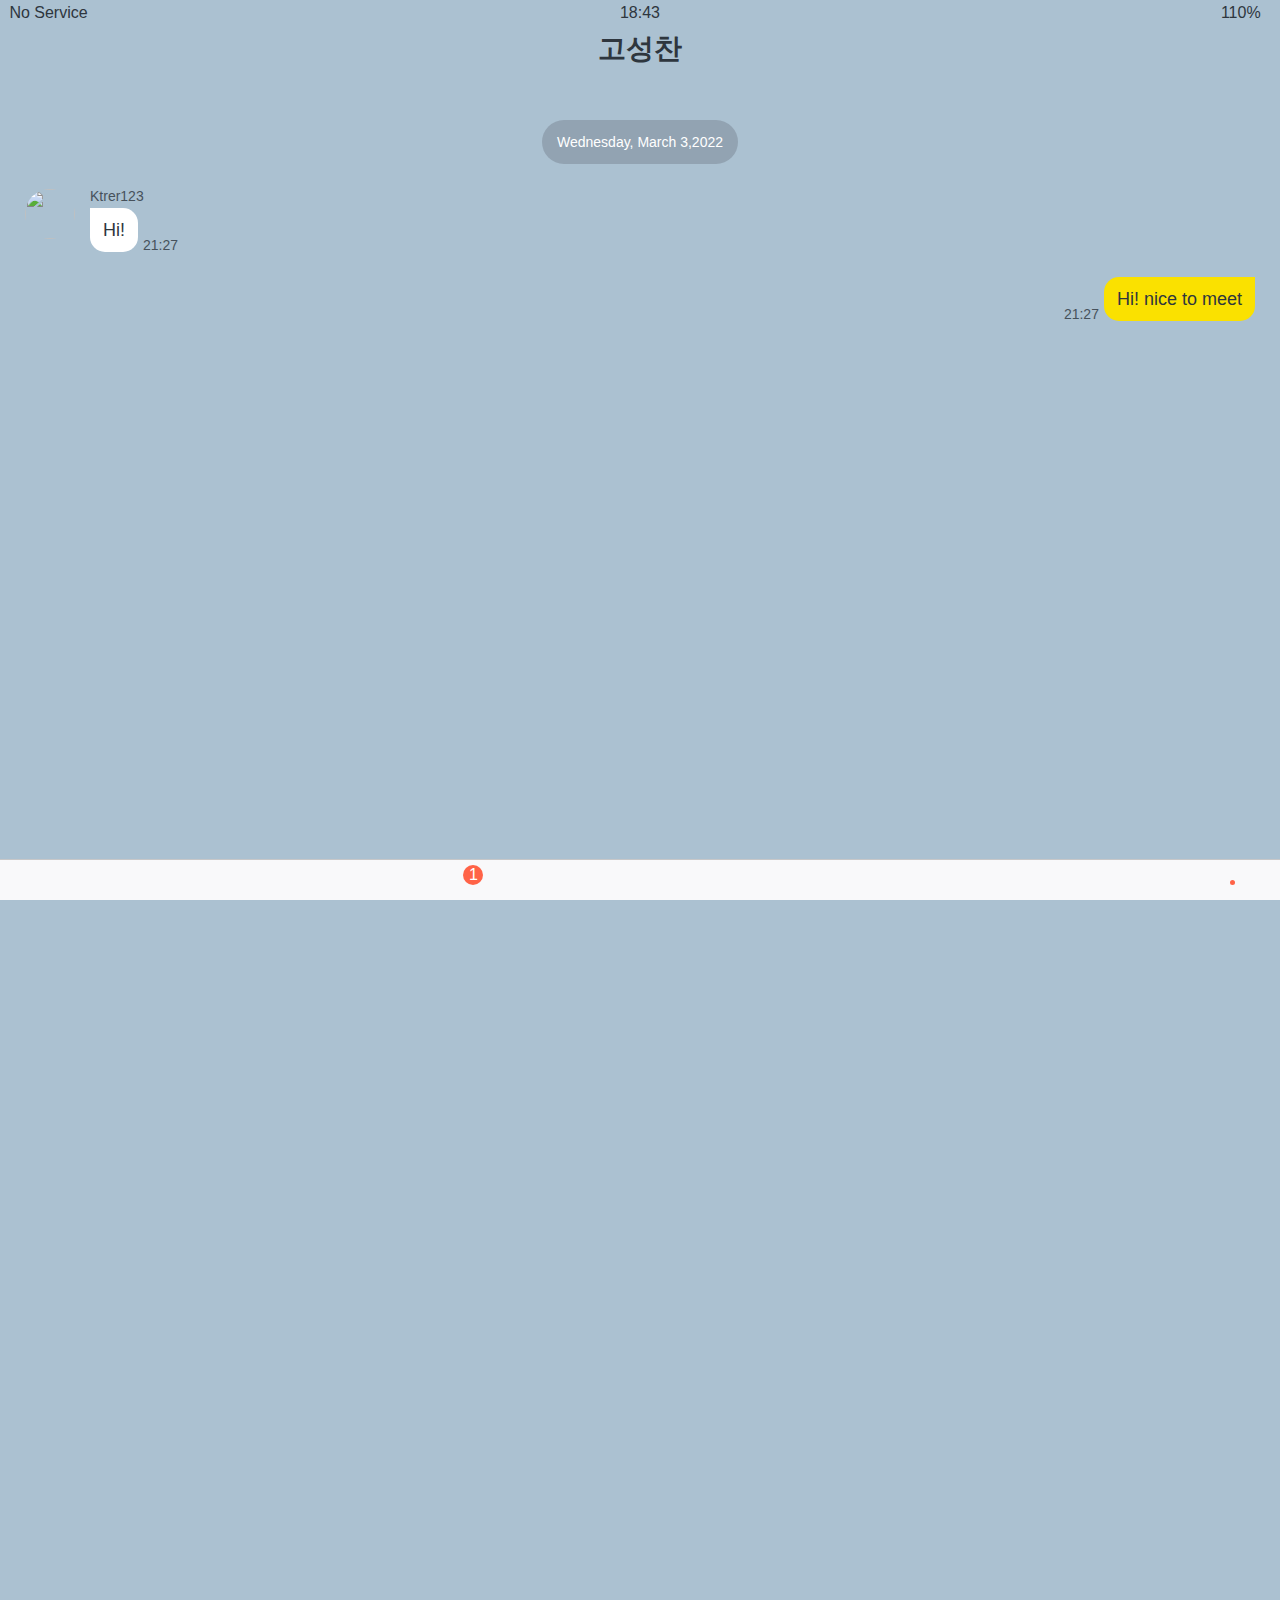
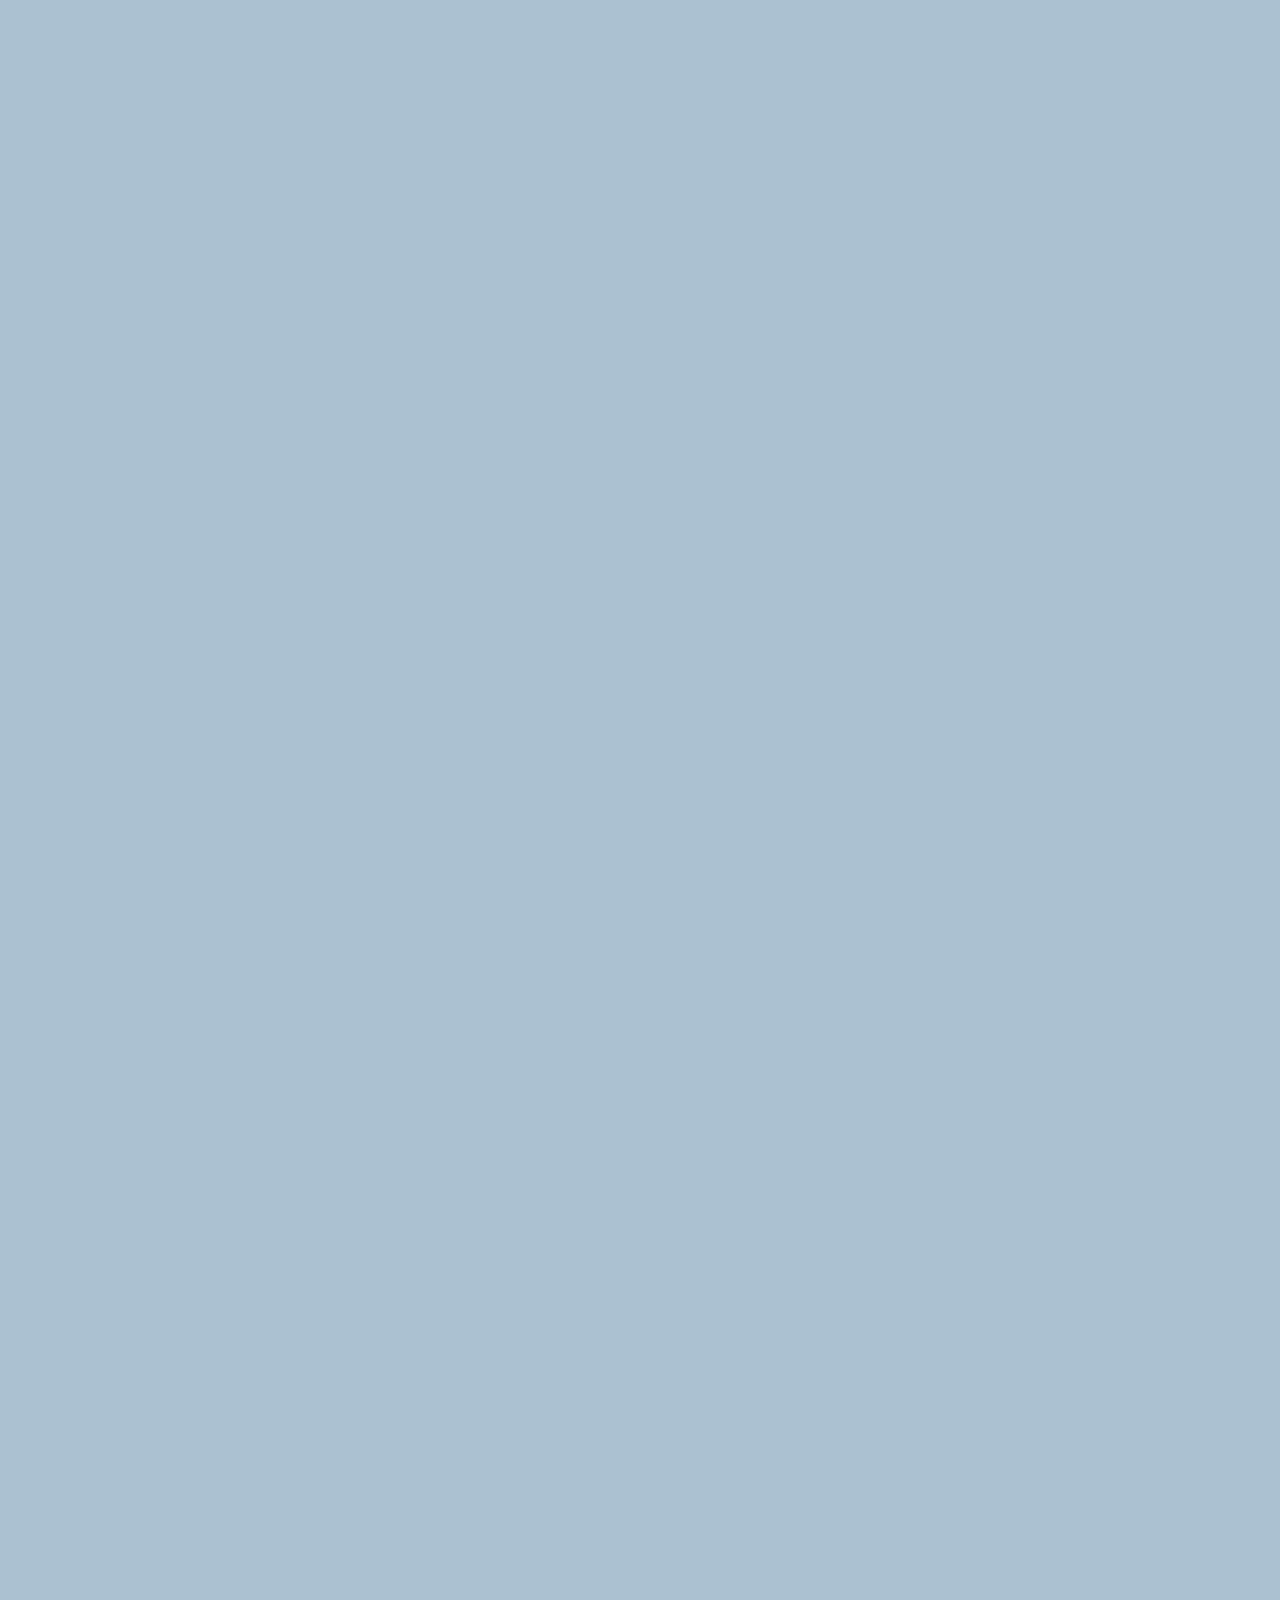
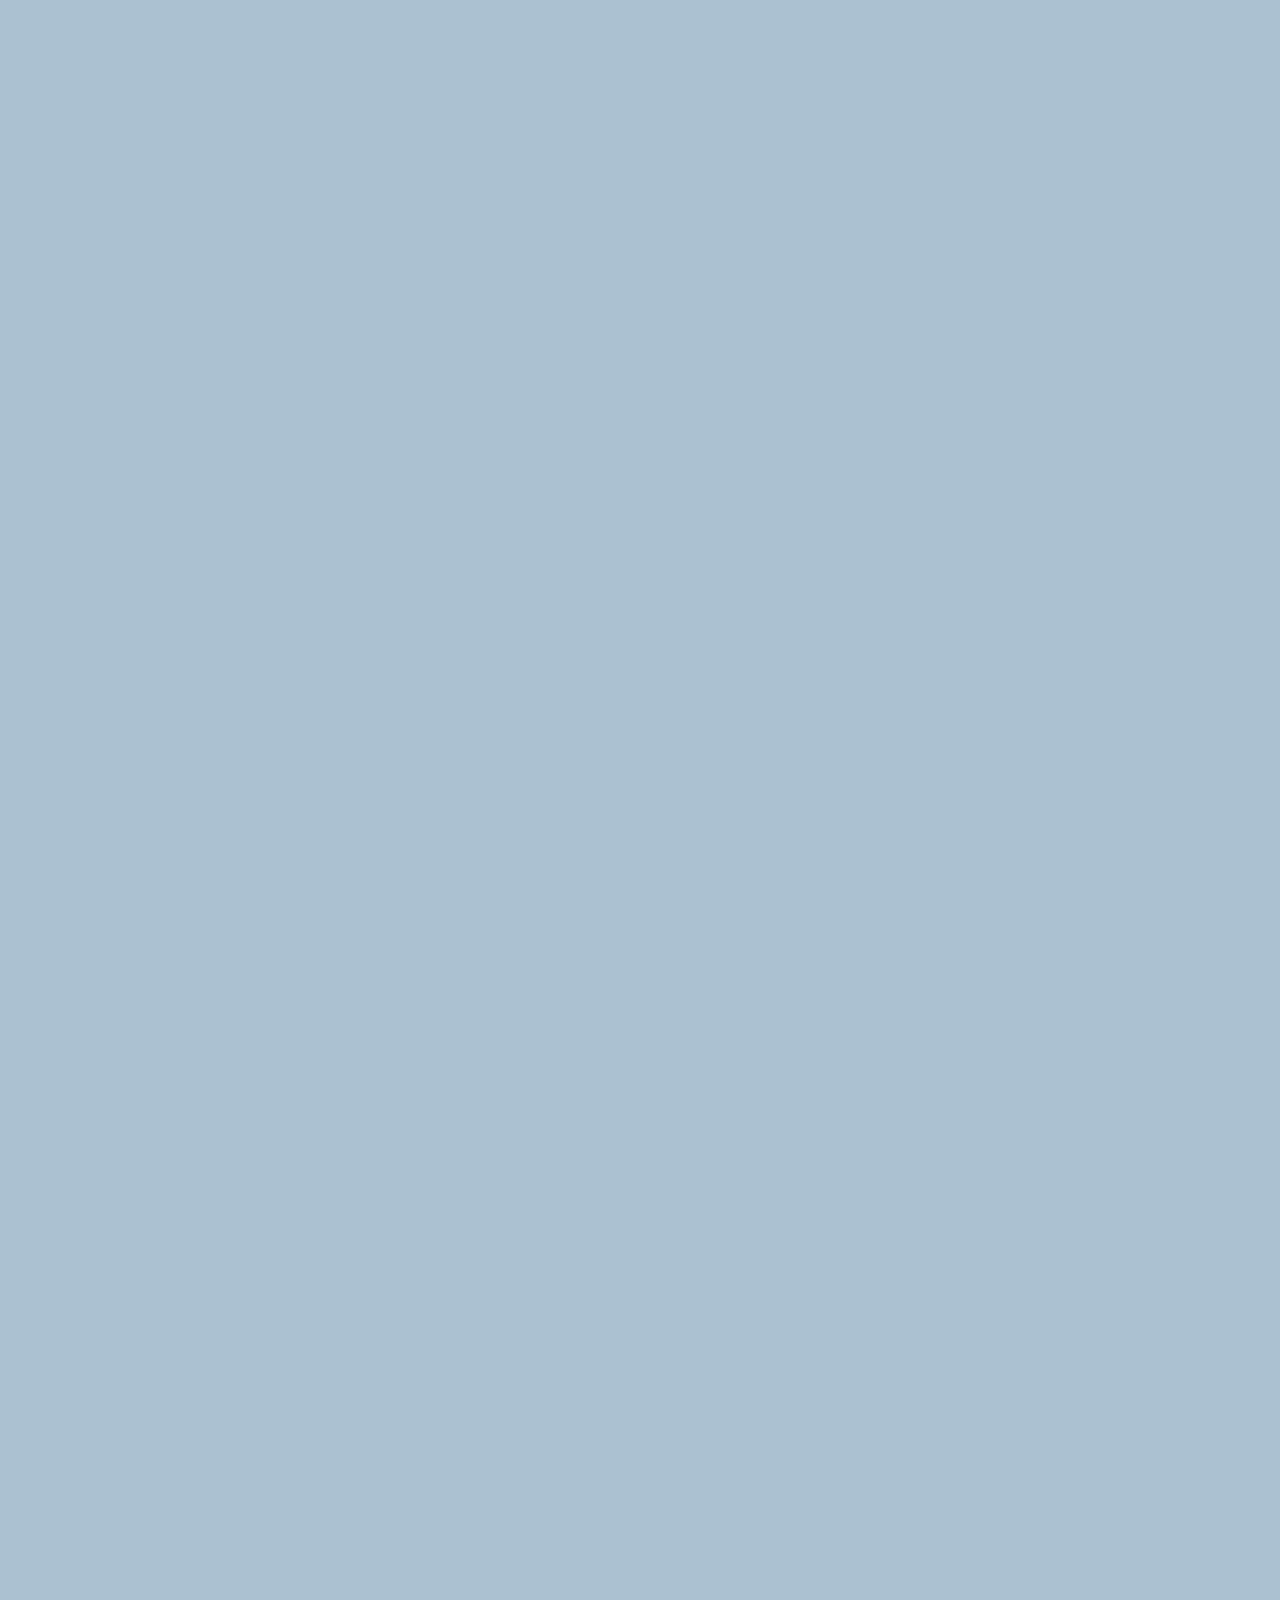
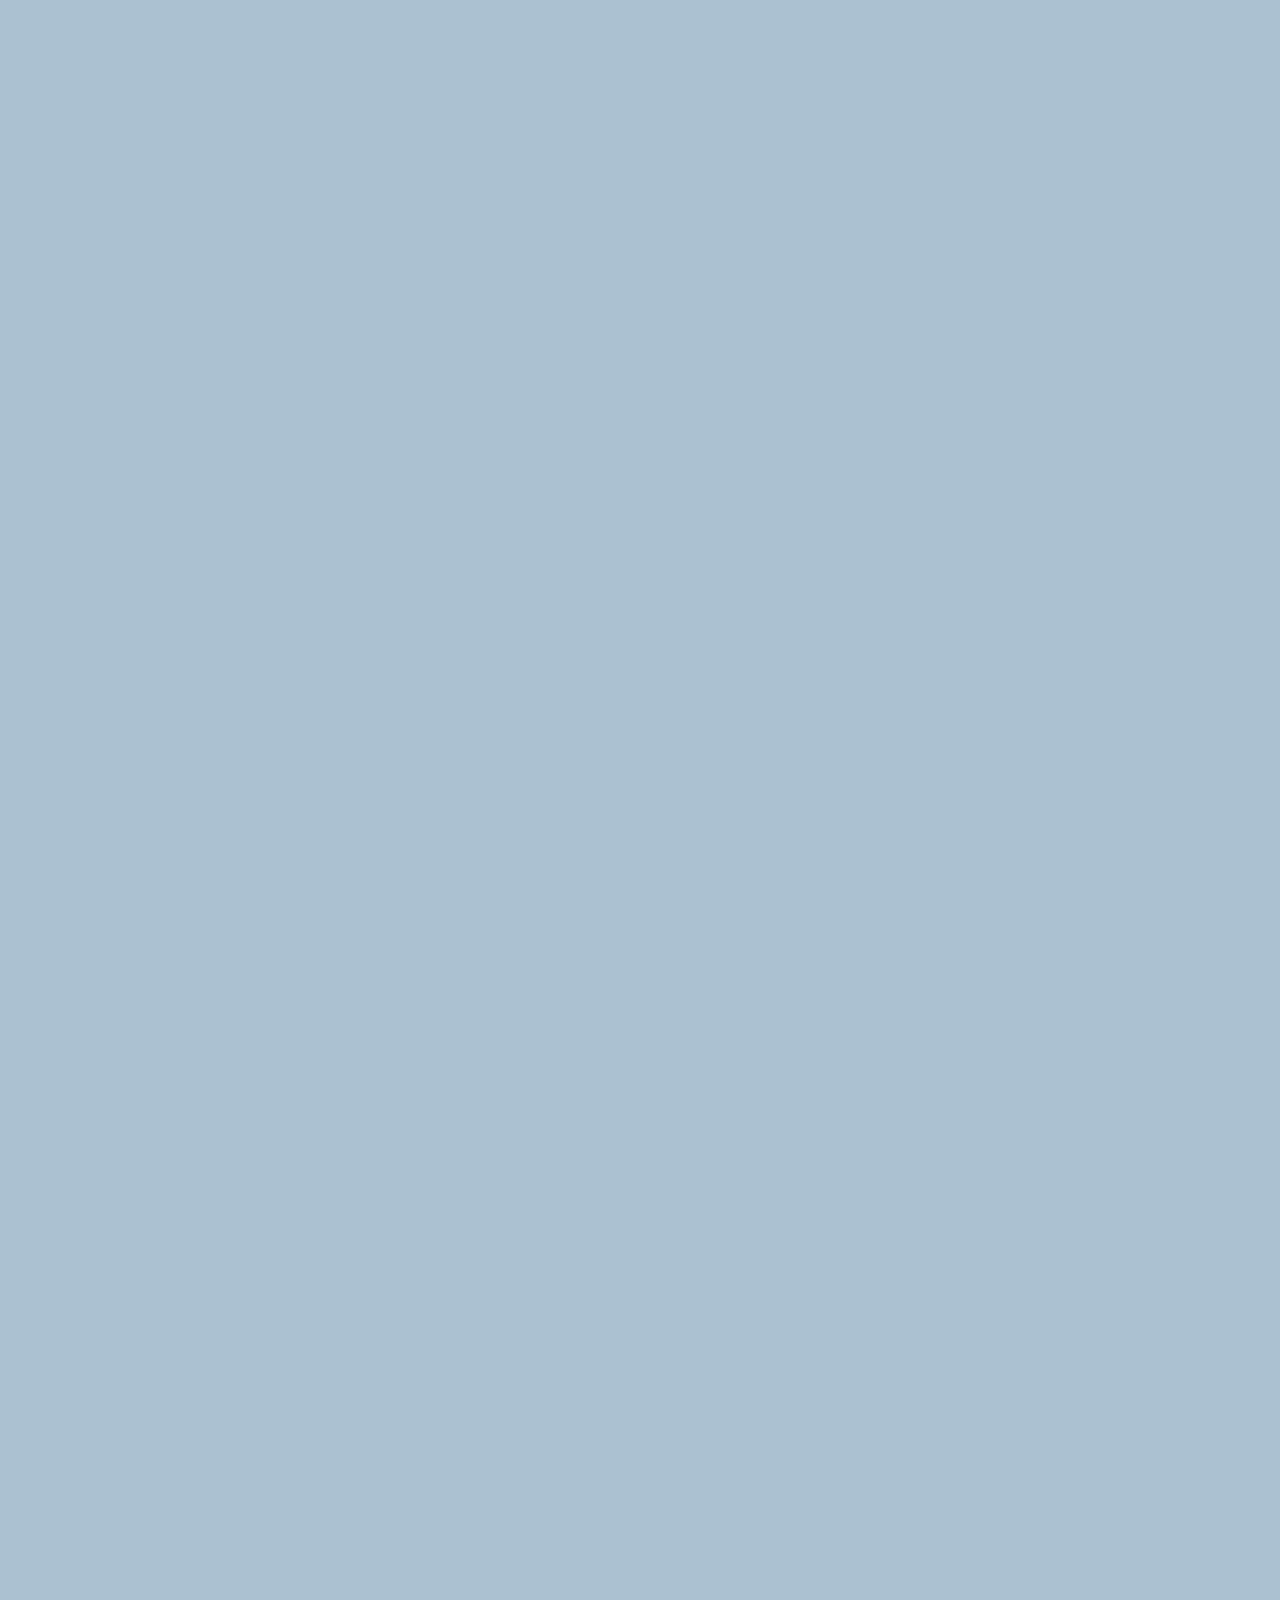
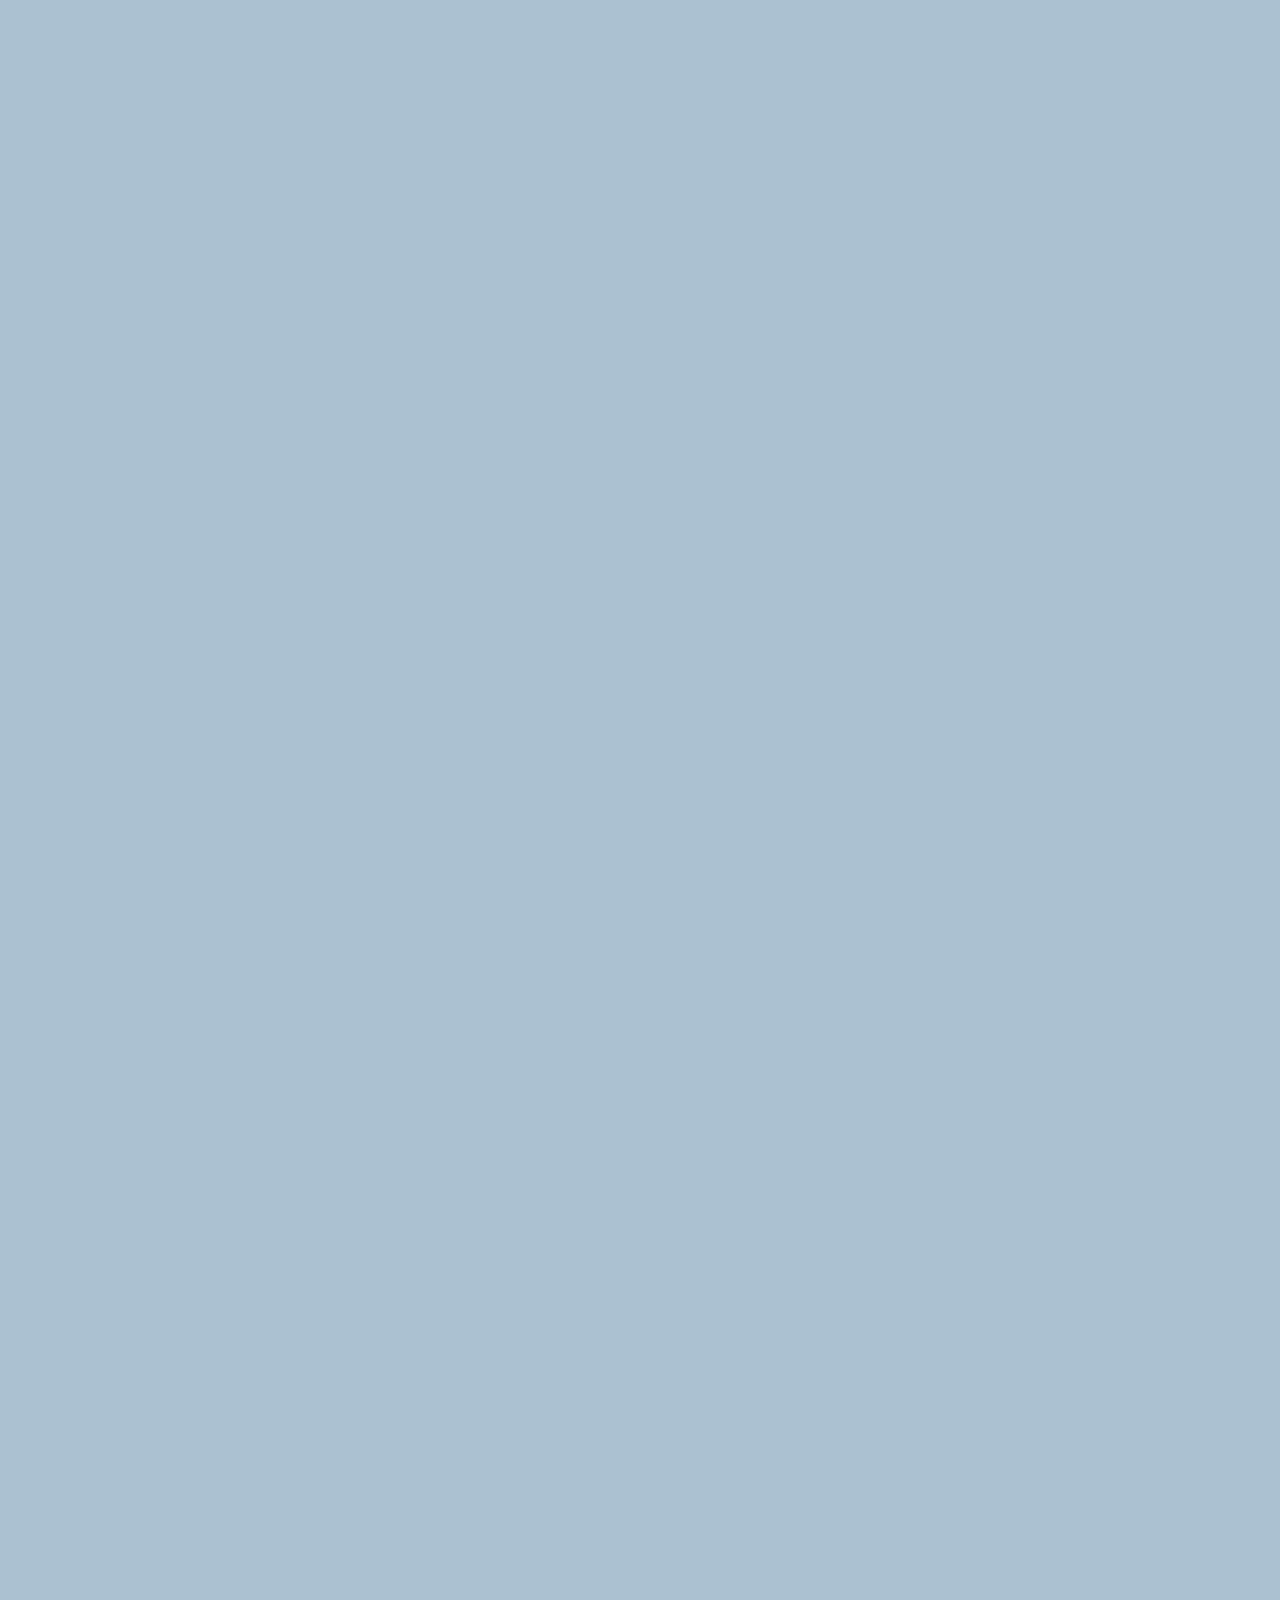
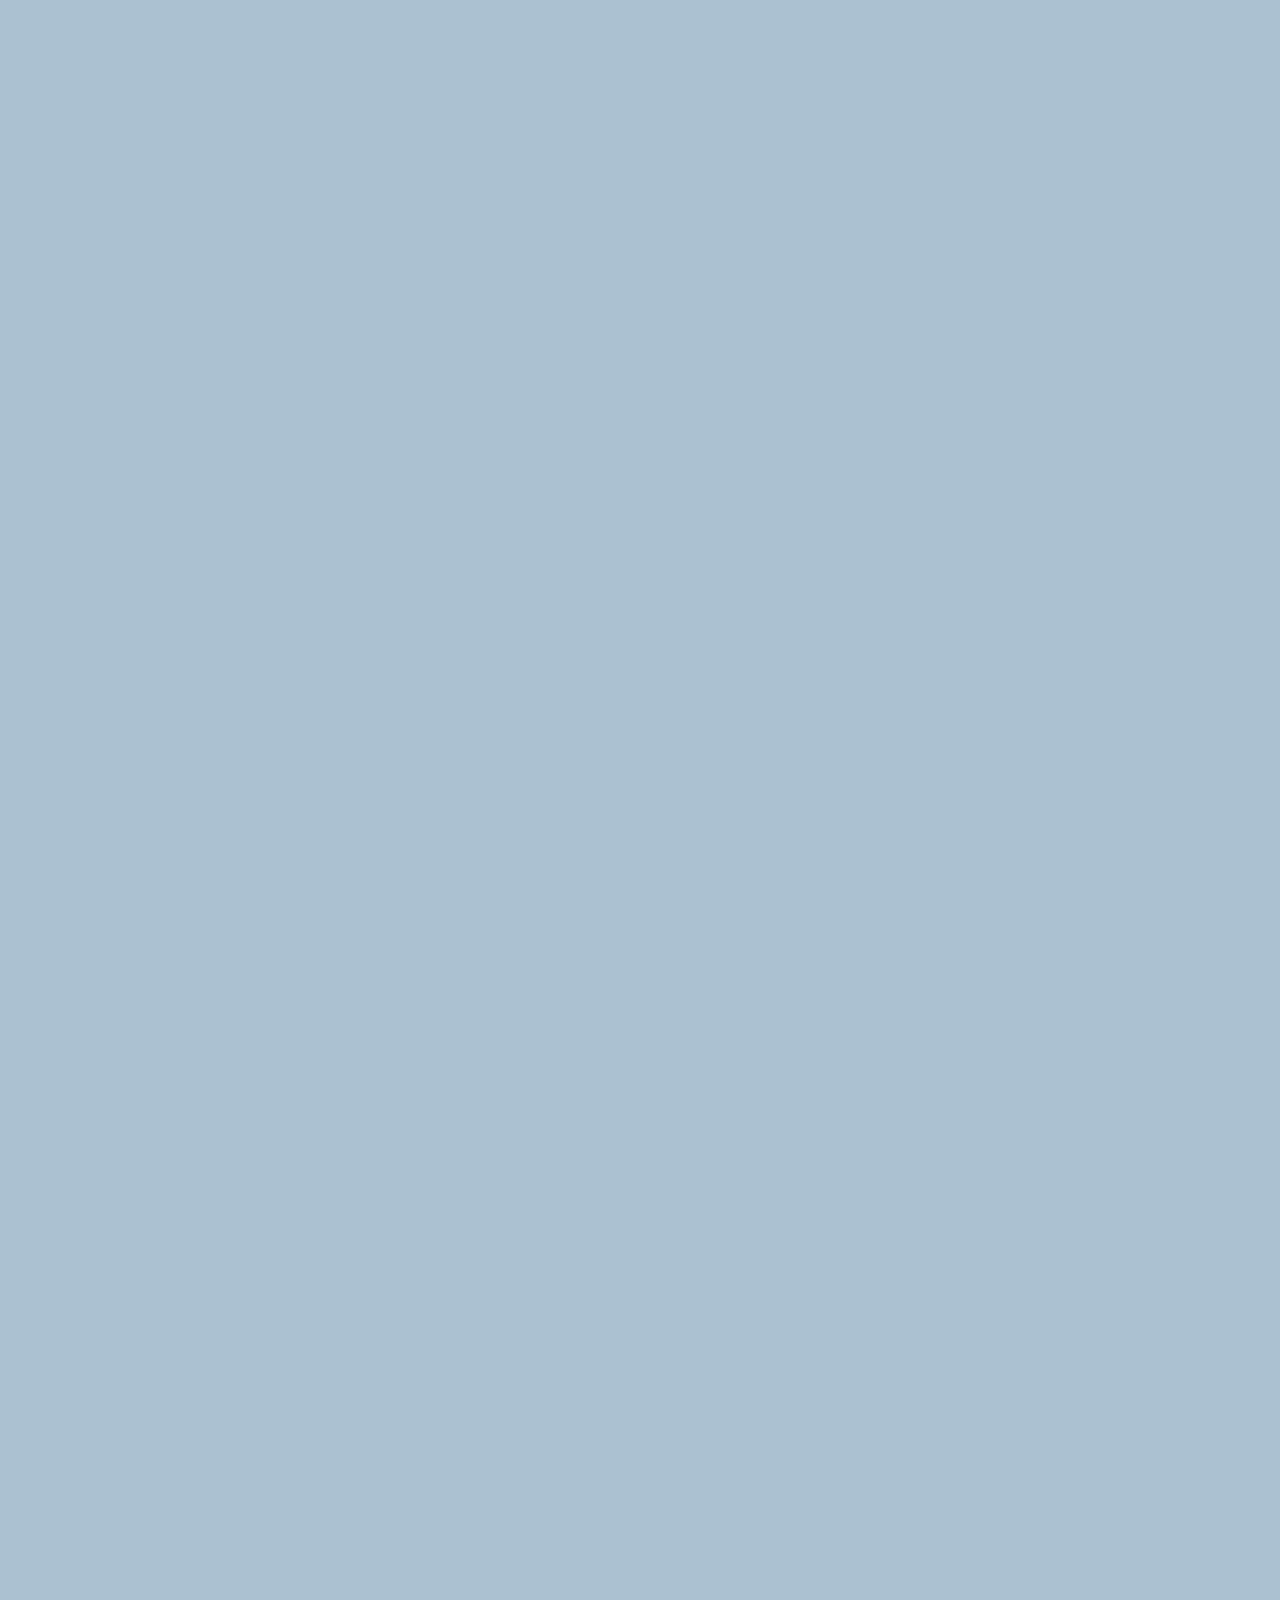
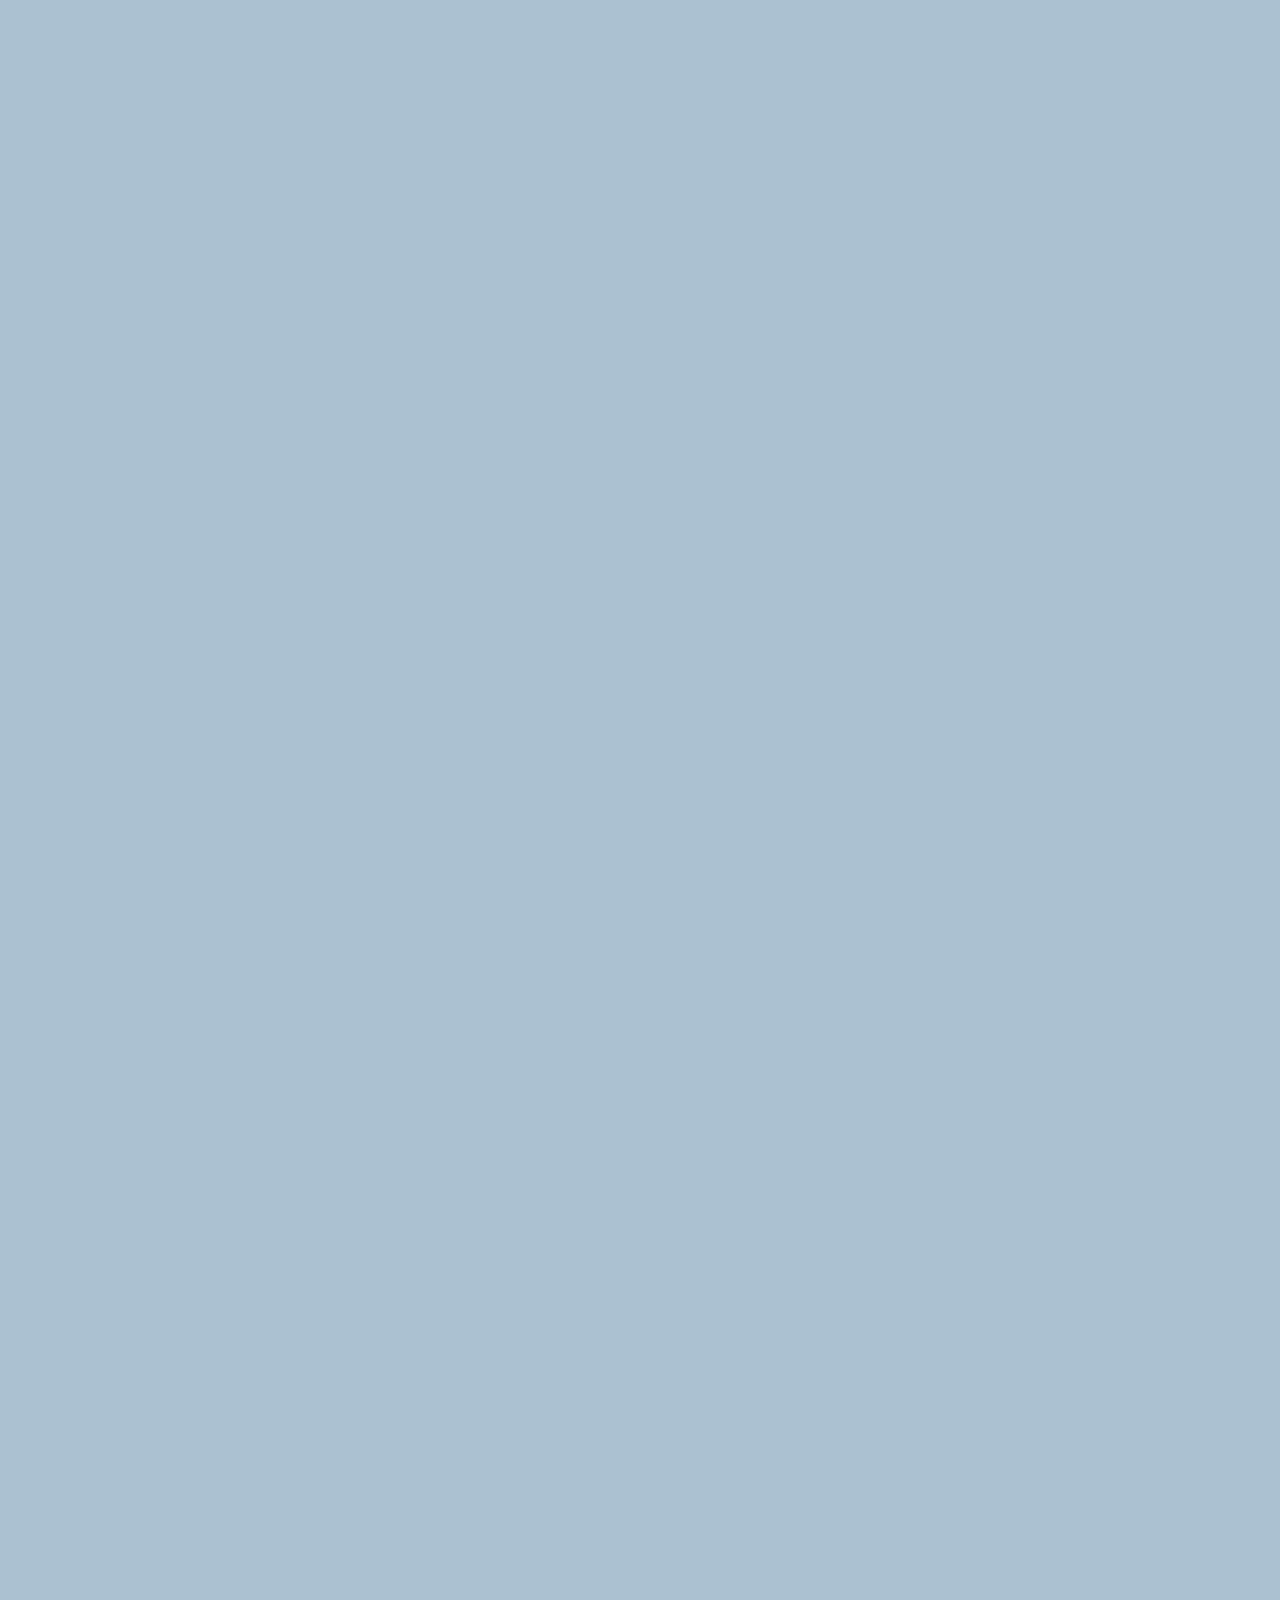
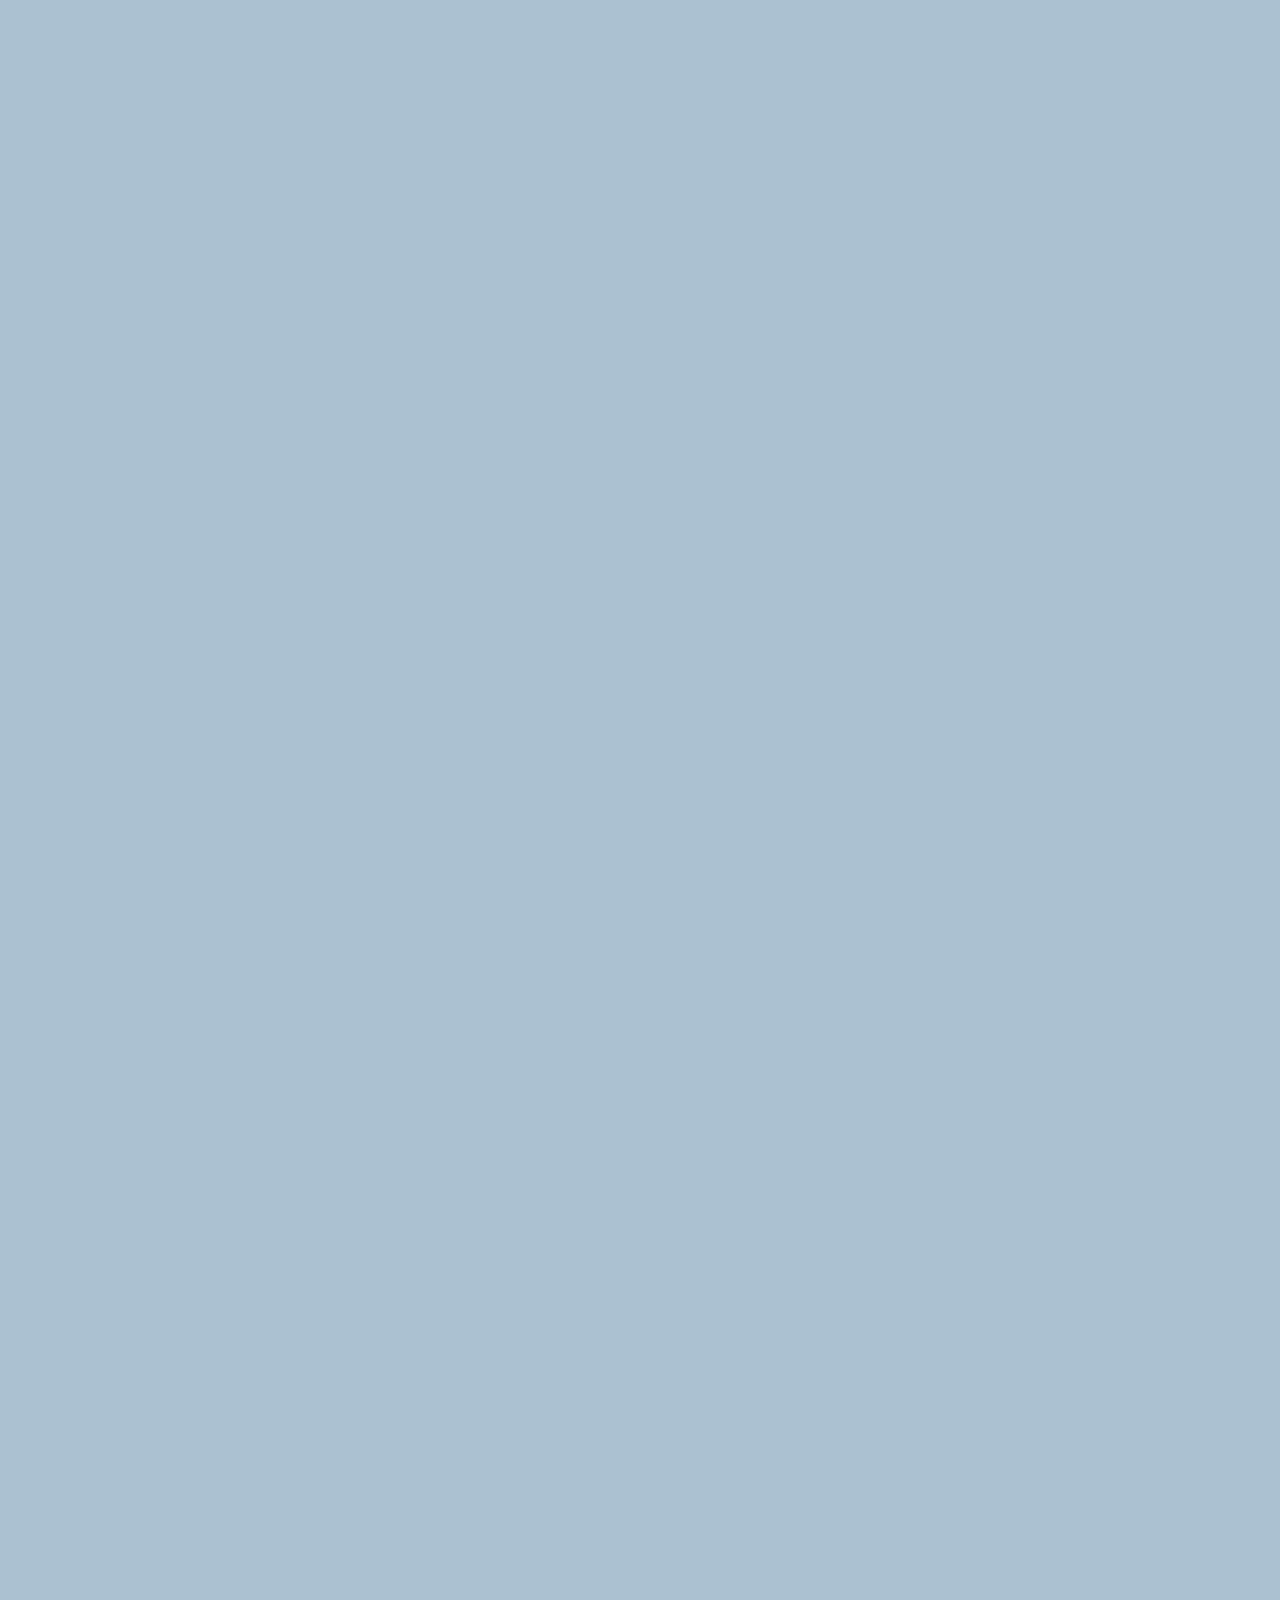
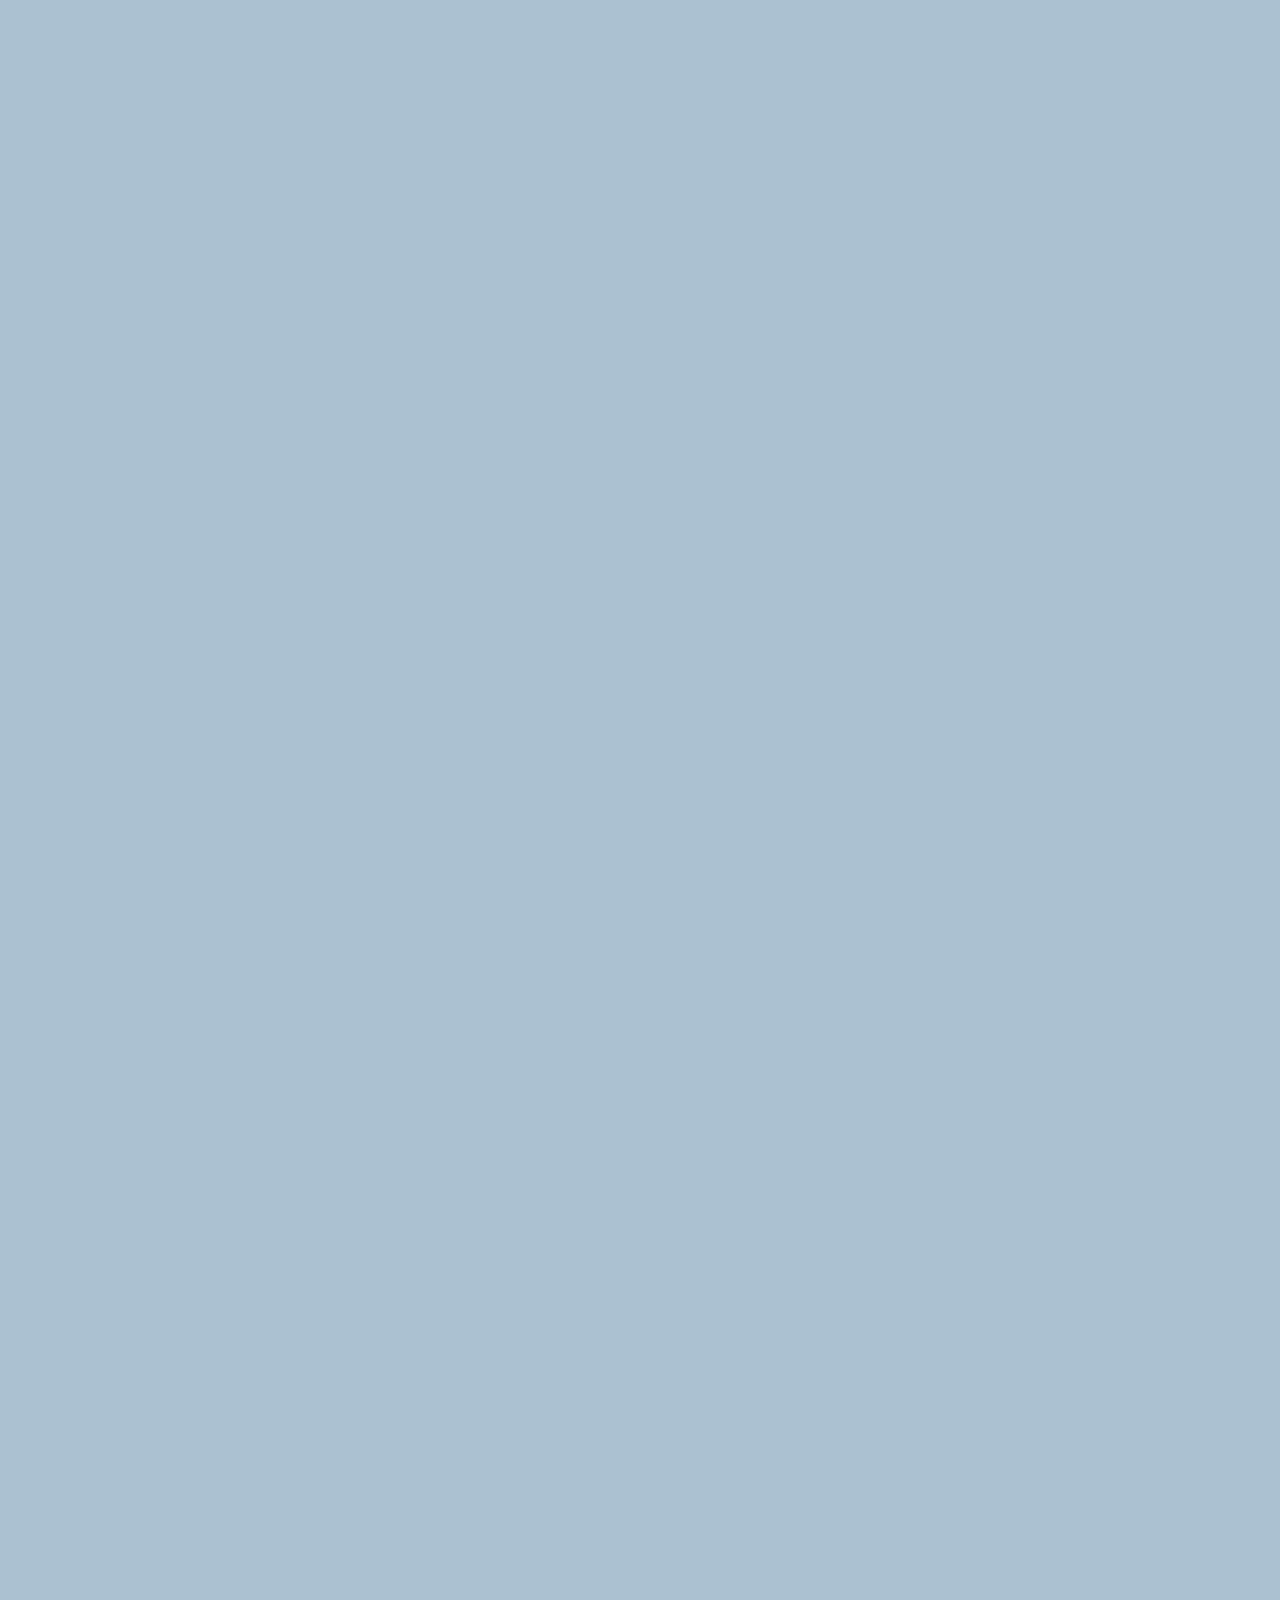
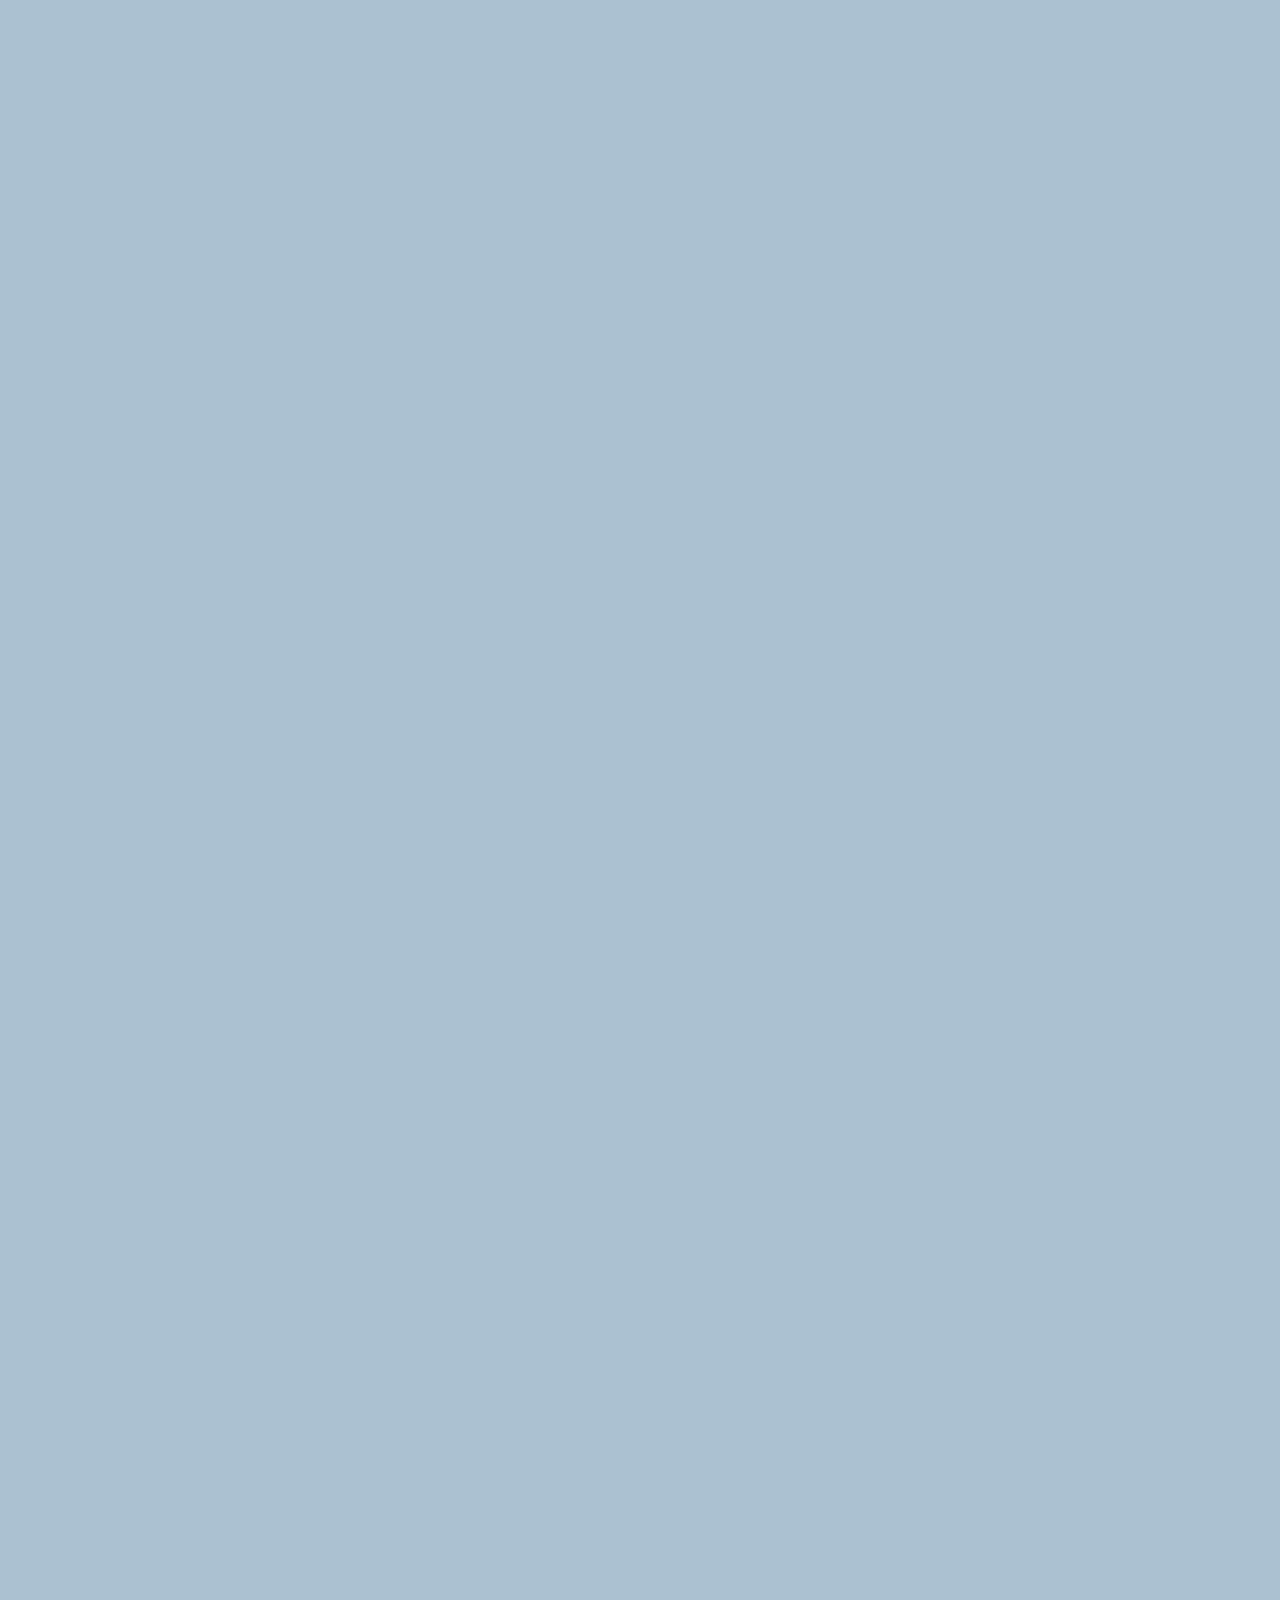
==== chat.html @ 95a6b439 "0306" ====
<!DOCTYPE html>
<html lang="en">
  <head>
    <link rel="stylesheet" href="css/styles.css" />
    <meta charset="UTF-8" />
    <meta name="viewport" content="width=device-width, initial-scale=1.0" />
    <title>Chat w/ktrer123 - Kokoa Clone</title>
  </head>
  <body id="chat-screen">
    <div class="status-bar">
      <div class="status-bar__column">
        <span>No Service</span>
        <i class="fas fa-wifi"></i>
      </div>
      <div class="status-bar__column">
        <span>18:43</span>
      </div>
      <div class="status-bar__column">
        <span>110%</span>
        <i class="fas fa-battery-full fa-lg"></i>
        <i class="fas fa-bolt"></i>
      </div>
    </div>

    <header class="alt-header">
      <div class="alt-header__column">
        <a href="chats.html">
          <i class="fas fa-angle-left fa-2x"></i>
        </a>
      </div>
      <div class="alt-header__column">
        <h1 class="alt-header__title">고성찬</h1>
      </div>
      <div class="alt-header__column">
        <span><i class="fas fa-search fa-lg"></i></span>
        <span><i class="fas fa-bars fa-lg"></i></span>
      </div>
    </header>

    <main class="main-screen main-chat">
      <div class="chats__timestamp">Wednesday, March 3,2022</div>

      <div class="message-row">
        <img
          src="file:///C:/Users/GSC/OneDrive/%EB%B0%94%ED%83%95%20%ED%99%94%EB%A9%B4/KakaoTalk_20220106_181011026.jpg"
        />
        <div class="message-row__content">
          <span class="message__author">Ktrer123</span>
          <div class="message__info">
            <span class="message__bubble">Hi!</span>
            <span class="message__time">21:27</span>
          </div>
        </div>
      </div>

      <div class="message-row message-row--own">
        <div class="message-row__content">
          <div class="message__info">
            <span class="message__bubble">Hi! nice to meet</span>
            <span class="message__time">21:27</span>
          </div>
        </div>
      </div>
    </main>

    <nav class="nav">
      <ul class="nav__list">
        <li class="nav__btn">
          <a class="nav__link" href="friends.html"
            ><i class="far fa-user fa-2x"></i
          ></a>
        </li>
        <li class="nav__btn">
          <a class="nav__link" href="chats.html">
            <span class="nav__notification badge">1</span>
            <i class="far fa-comment fa-2x"></i>
          </a>
        </li>
        <li class="nav__btn">
          <a class="nav__link" href="find.html">
            <i class="fas fa-search fa-2x"></i>
          </a>
        </li>
        <li class="nav__btn">
          <a class="nav__link" href="more.html">
            <span class="nav__check"></span>
            <i class="fas fa-ellipsis-h fa-2x"></i>
          </a>
        </li>
      </ul>
    </nav>

    <script
      src="https://kit.fontawesome.com/7b53a84e00.js"
      crossorigin="anonymous"
    ></script>
  </body>
</html>
---- css/styles.css ----
@import "https://fonts.google.com/share?selection.family=Open%20Sans:wght@500;700";
@import "reset.css";
@import "variables.css";

/* Conponents */
@import "components/status-bar.css";
@import "components/nav-bar.css";
@import "components/screen-header.css";
@import "components/user-component.css";
@import "components/badge.css";
@import "components/icon-row.css";
@import "components/alt-screen-header.css";

/* Screens*/
@import "screens/login.css";
@import "screens/friends.css";
@import "screens/find.css";
@import "screens/more.css";
@import "screens/settings.css";
@import "screens/chat.css";

body {
  color: #2e363e;
  font-family: "Open Sans", sans-serif;
  height: 200vh;
}

.main-screen {
  padding: 0px var(--horizontal-space);
}
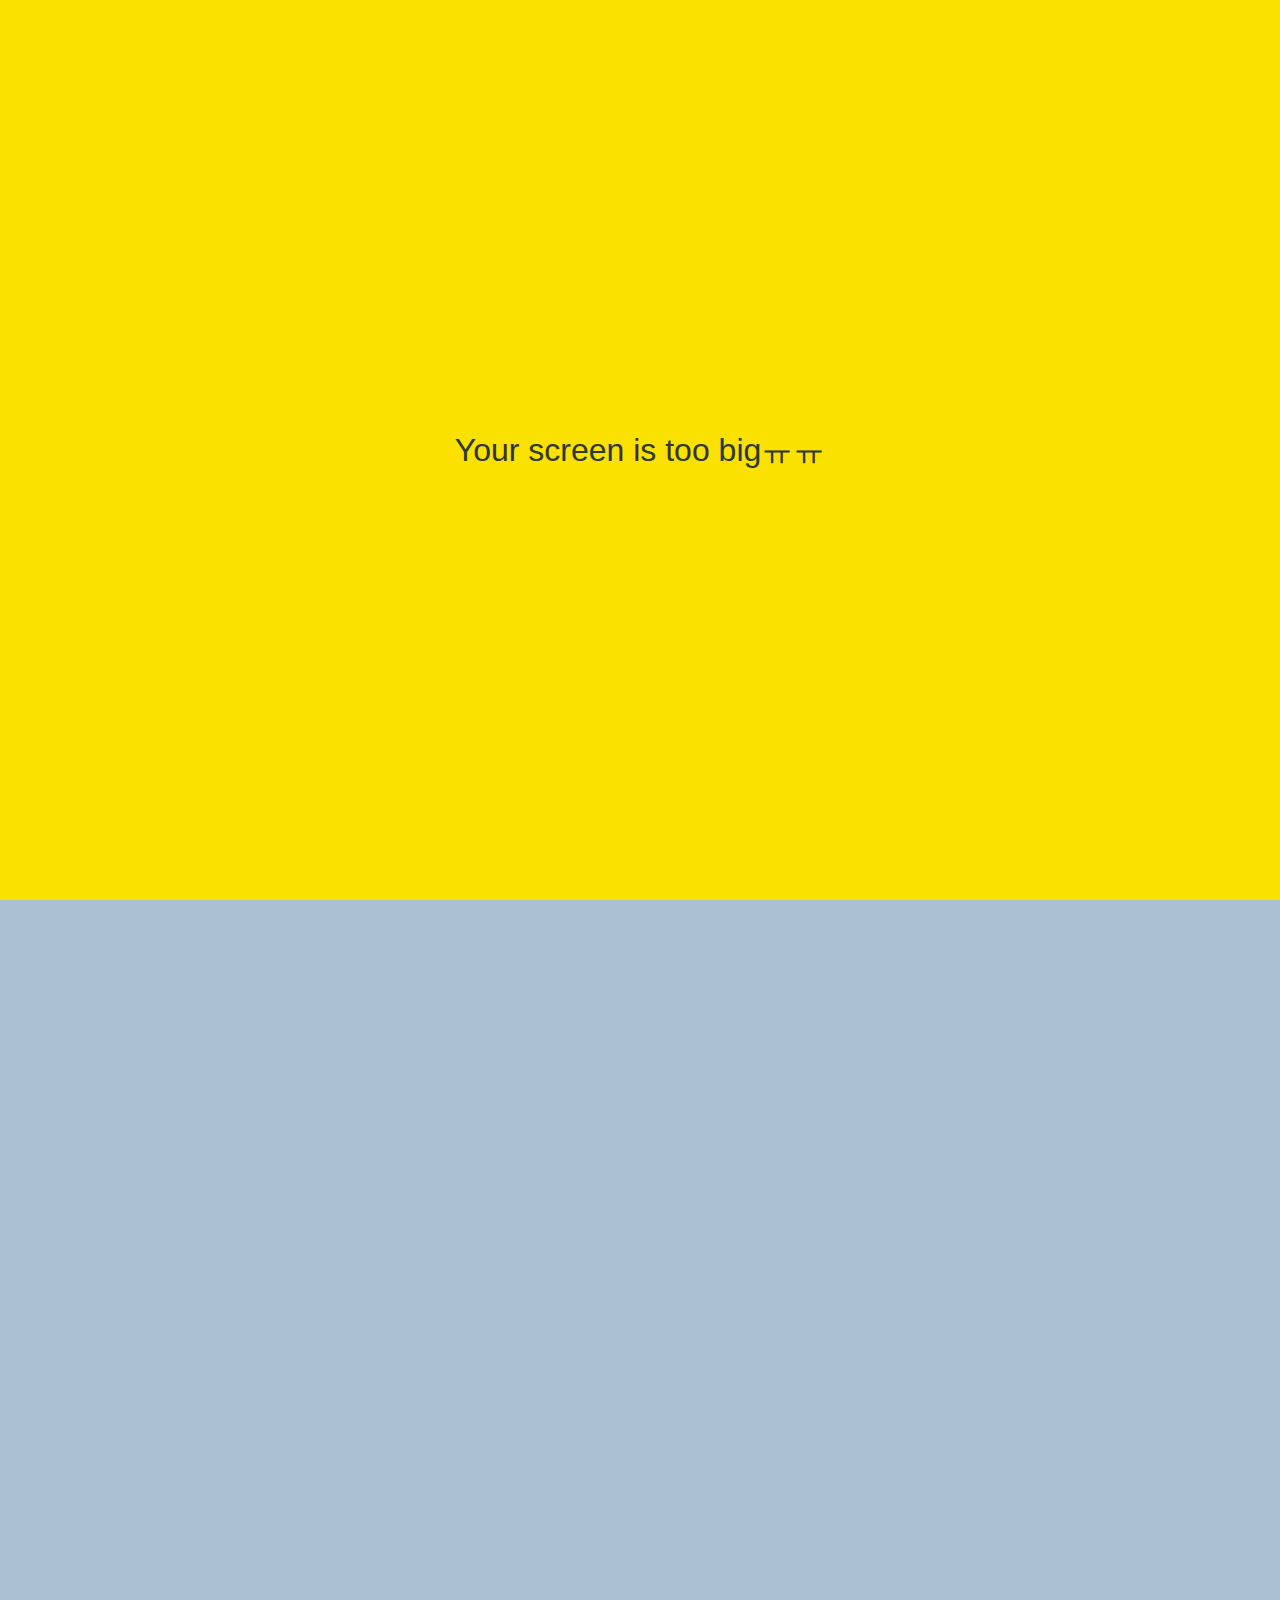
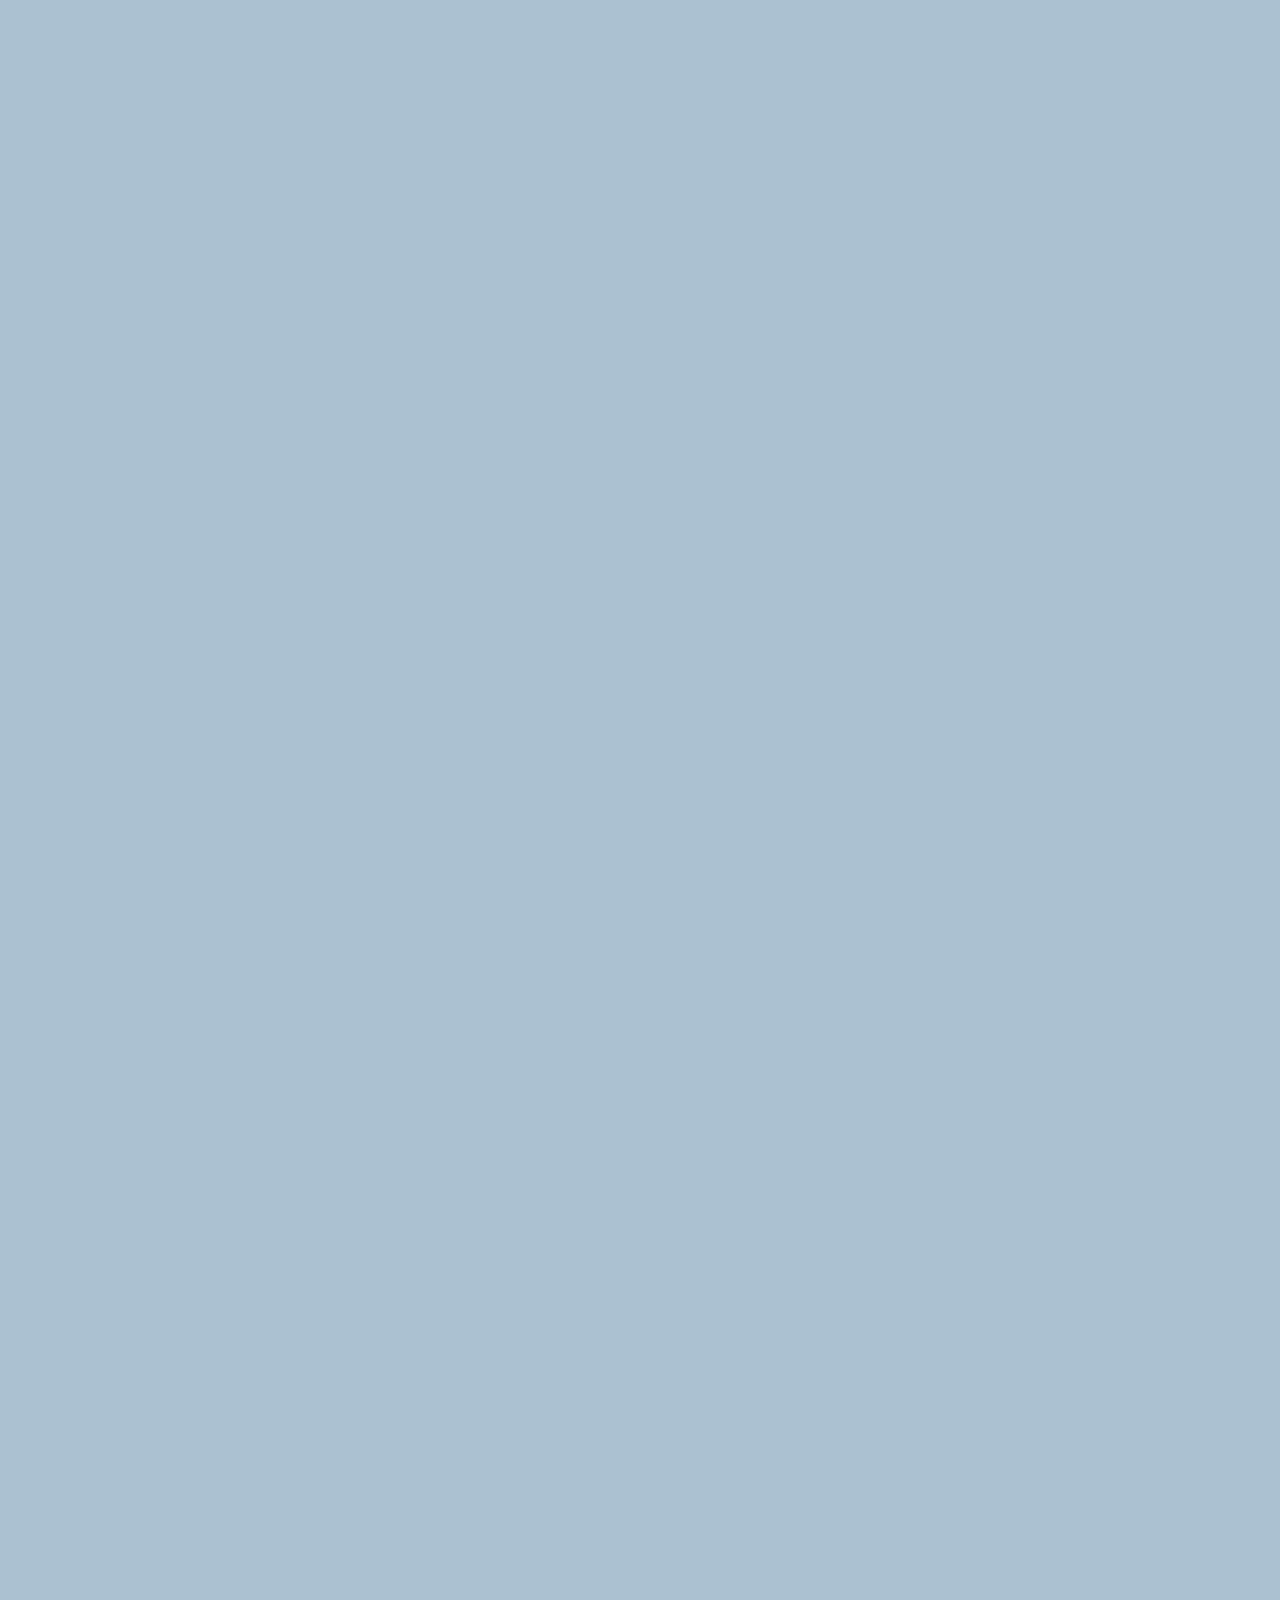
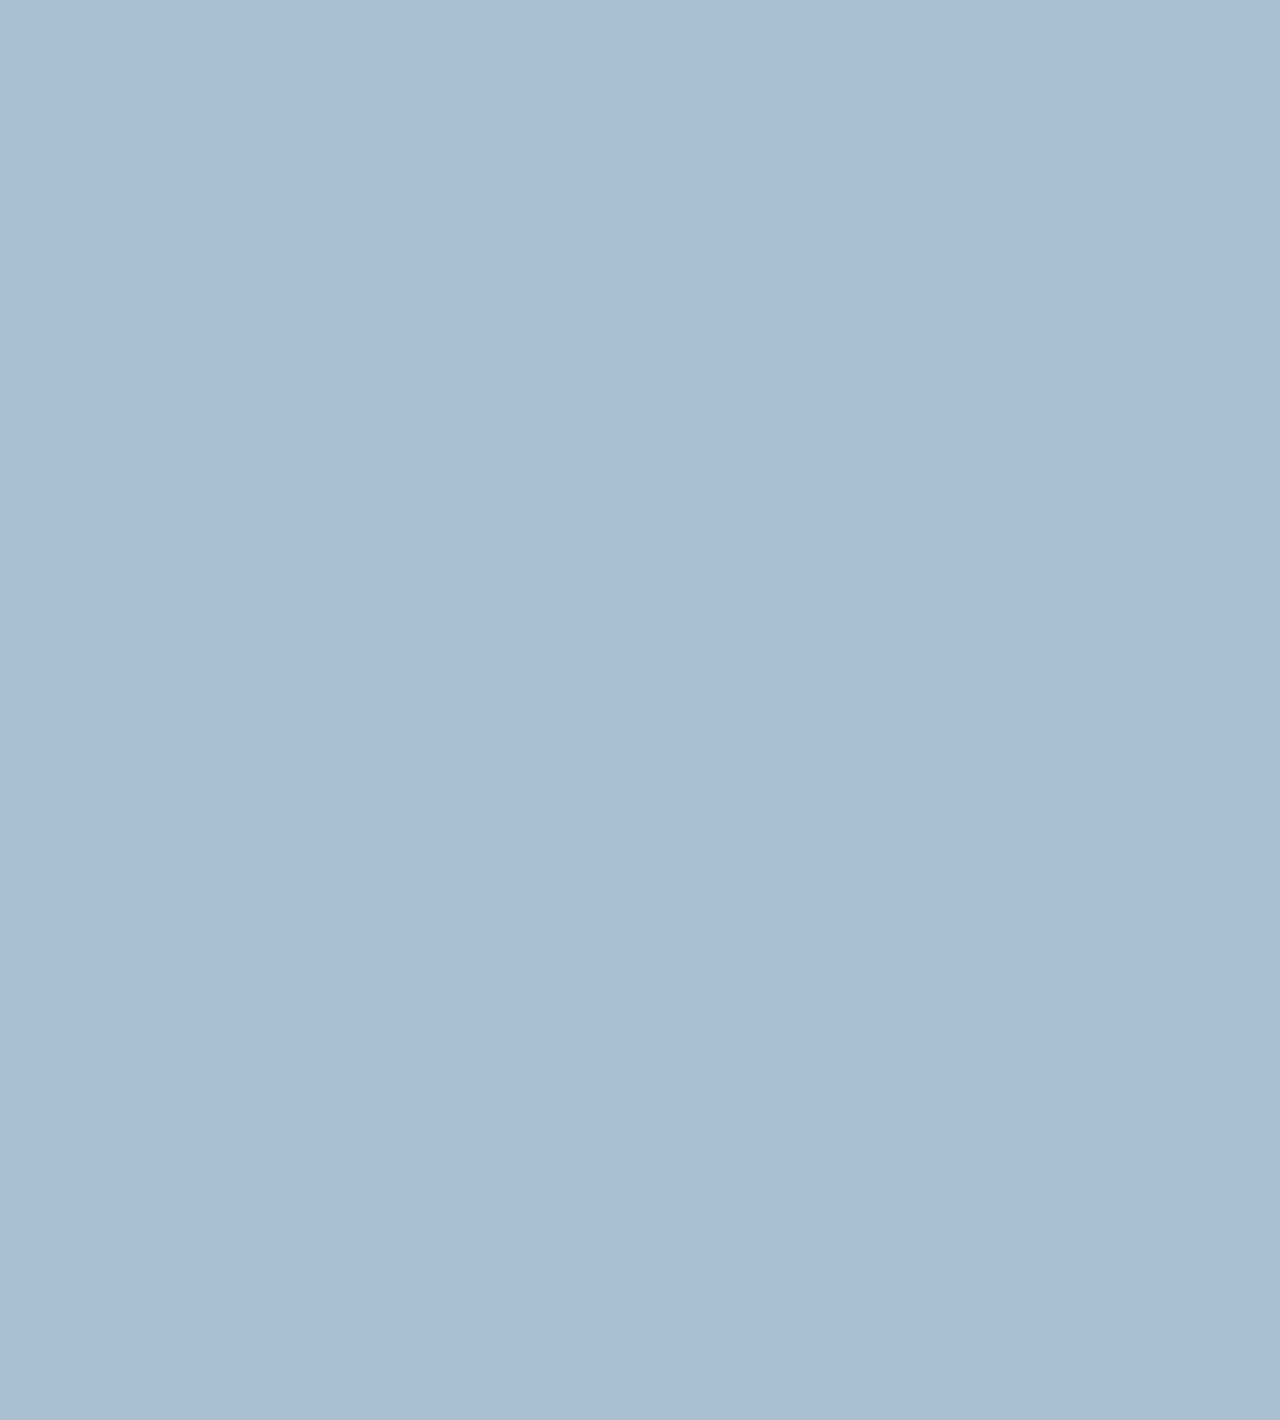
==== commit 340ab0bd: "0412 kakao clone" ====
--- a/chat.html
+++ b/chat.html
@@ -63,32 +63,22 @@
       </div>
     </main>
 
-    <nav class="nav">
-      <ul class="nav__list">
-        <li class="nav__btn">
-          <a class="nav__link" href="friends.html"
-            ><i class="far fa-user fa-2x"></i
-          ></a>
-        </li>
-        <li class="nav__btn">
-          <a class="nav__link" href="chats.html">
-            <span class="nav__notification badge">1</span>
-            <i class="far fa-comment fa-2x"></i>
-          </a>
-        </li>
-        <li class="nav__btn">
-          <a class="nav__link" href="find.html">
-            <i class="fas fa-search fa-2x"></i>
-          </a>
-        </li>
-        <li class="nav__btn">
-          <a class="nav__link" href="more.html">
-            <span class="nav__check"></span>
-            <i class="fas fa-ellipsis-h fa-2x"></i>
-          </a>
-        </li>
-      </ul>
-    </nav>
+    <form class="reply">
+      <div class="reply__column">
+        <i class="far fa-plus-square fa-xl"></i>
+      </div>
+      <div class="reply__column">
+        <input type="text" placeholder="Write a message..." />
+        <i class="far fa-smile-wink fa-lg"></i>
+        <button>
+          <i class="fas fa-arrow-up"></i>
+        </button>
+      </div>
+    </form>
+
+    <div id="no-mobile">
+      <span>Your screen is too bigㅠㅠ</span>
+    </div>
 
     <script
       src="https://kit.fontawesome.com/7b53a84e00.js"
--- a/css/styles.css
+++ b/css/styles.css
@@ -6,10 +6,11 @@
 @import "components/status-bar.css";
 @import "components/nav-bar.css";
 @import "components/screen-header.css";
+@import "components/alt-screen-header.css";
 @import "components/user-component.css";
 @import "components/badge.css";
 @import "components/icon-row.css";
-@import "components/alt-screen-header.css";
+@import "components/no-mobile.css";
 
 /* Screens*/
 @import "screens/login.css";
